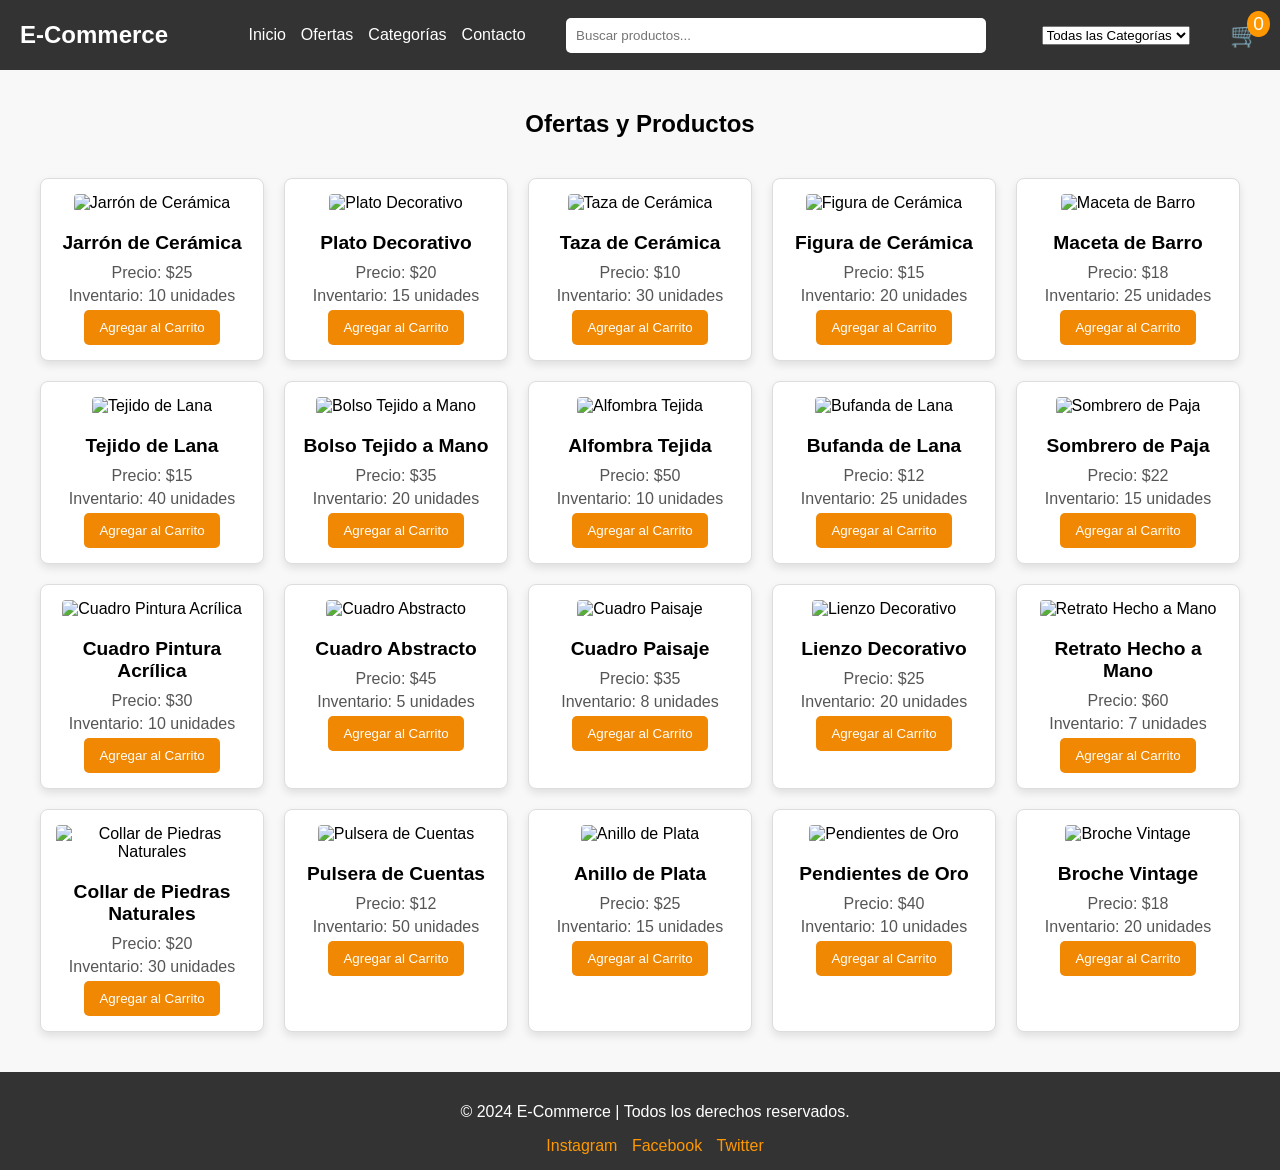
==== index.html @ 8318d25e "Add: html, css and js for the first time." ====
<!DOCTYPE html>
<html lang="es">
<head>
    <meta charset="UTF-8">
    <meta name="viewport" content="width=device-width, initial-scale=1.0">
    <title>E-Commerce Inspirado en Amazon</title>
    <link rel="stylesheet" href="styles.css">
    
</head>
<body>
    <header>
        <nav class="navbar">
            <div class="logo">
                <a href="#">E-Commerce</a>
            </div>
            <ul class="nav-links">
                <li><a href="#inicio">Inicio</a></li>
                <li><a href="#ofertas">Ofertas</a></li>
                <li><a href="#categorias">Categorías</a></li>
                <li><a href="#contacto">Contacto</a></li>
            </ul>
        </nav>
    </header>
    <main>
        <!-- Secciones de productos -->
        <section class="products-section" id="ofertas">
            <h2>Ofertas y Productos</h2>
            <div class="products-grid">
                <!-- Los productos serán generados desde el script -->
            </div>
        </section>
    </main>
    <footer>
        <div class="footer-content">
            <p>&copy; 2024 E-Commerce | Todos los derechos reservados.</p>
            <div class="social-media">
                <a href="#">Instagram</a>
                <a href="#">Facebook</a>
                <a href="#">Twitter</a>
            </div>
        </div>
    </footer>
    <script defer src="script.js"></script>
</body>
</html>
---- styles.css ----
body {
    font-family: Arial, sans-serif;
    margin: 0;
    padding: 0;
    box-sizing: border-box;
    background-color: #f8f8f8;
}

.navbar {
    display: flex;
    justify-content: space-between;
    align-items: center;
    background-color: #333;
    padding: 10px 20px;
}

.navbar .logo a {
    color: #fff;
    text-decoration: none;
    font-size: 1.5em;
    font-weight: bold;
}

.nav-links {
    list-style: none;
    display: flex;
    gap: 15px;
}

.nav-links li a {
    color: #fff;
    text-decoration: none;
    transition: color 0.3s;
}

.nav-links li a:hover {
    color: #ff9800;
}

.barra-busqueda {
    flex-grow: 1;
    padding: 10px;
    border: none;
    border-radius: 5px;
    margin-right: 15px;
    max-width: 400px;
    transition: box-shadow 0.3s;
}

.barra-busqueda:focus {
    box-shadow: 0 0 10px rgba(0, 0, 0, 0.2);
    outline: none;
}

main {
    padding: 20px;
    text-align: center;
}

.productos-container {
    display: grid;
    grid-template-columns: repeat(auto-fit, minmax(200px, 1fr));
    gap: 20px;
    padding: 20px;
}

.producto {
    border: 1px solid #ddd;
    border-radius: 8px;
    padding: 15px;
    text-align: center;
    background-color: #fff;
    box-shadow: 0 4px 8px rgba(0, 0, 0, 0.1);
}

.producto img {
    max-width: 100%;
    height: auto;
    border-radius: 4px;
    margin-bottom: 10px;
}

.producto h3 {
    margin: 10px 0;
    font-size: 1.2em;
}

.producto p {
    margin: 5px 0;
    font-size: 1em;
    color: #555;
}

.producto .agregar-carrito {
    background-color: #f08804;
    color: #fff;
    border: none;
    padding: 10px 15px;
    border-radius: 5px;
    cursor: pointer;
    transition: background-color 0.3s;
}

.producto .agregar-carrito:hover {
    background-color: #c76c02;
}

footer {
    background-color: #333;
    color: #fff;
    text-align: center;
    padding: 15px;
    bottom: 0;
    width: 100%;
}

.social-media a {
    color: #ff9800;
    text-decoration: none;
    margin: 0 5px;
}

.social-media a:hover {
    text-decoration: underline;
}

.cart-icon {
    position: relative;
    font-size: 1.5em;
    color: #fff;
    cursor: pointer;
}

.cart-count {
    position: absolute;
    top: -10px;
    right: -10px;
    background-color: #ff9800;
    color: #fff;
    border-radius: 50%;
    padding: 2px 6px;
    font-size: 0.8em;
}

.checkout-container {
    background-color: #fff;
    padding: 20px;
    max-width: 600px;
    margin: 20px auto;
    border-radius: 10px;
    box-shadow: 0 4px 8px rgba(0, 0, 0, 0.1);
}

.checkout-header {
    font-size: 1.5em;
    margin-bottom: 20px;
    text-align: center;
}

.checkout-item {
    display: flex;
    justify-content: space-between;
    margin-bottom: 10px;
    padding-bottom: 10px;
    border-bottom: 1px solid #ddd;
}

.checkout-item img {
    max-width: 60px;
    margin-right: 15px;
    border-radius: 5px;
}

.checkout-summary {
    text-align: right;
    margin-top: 20px;
}

.checkout-summary p {
    font-size: 1.2em;
    margin: 5px 0;
}

.checkout-button {
    background-color: #f08804;
    color: #fff;
    border: none;
    padding: 10px 15px;
    border-radius: 5px;
    cursor: pointer;
    width: 100%;
    font-size: 1.2em;
    transition: background-color 0.3s;
}

.checkout-button:hover {
    background-color: #c76c02;
}

.checkout-form {
    display: flex;
    flex-direction: column;
    gap: 15px;
}

.checkout-form input, .checkout-form select {
    padding: 10px;
    border: 1px solid #ddd;
    border-radius: 5px;
    font-size: 1em;
    width: 100%;
}

.checkout-form button {
    background-color: #f08804;
    color: #fff;
    border: none;
    padding: 10px 15px;
    border-radius: 5px;
    cursor: pointer;
    font-size: 1.2em;
    transition: background-color 0.3s;
}

.checkout-form button:hover {
    background-color: #c76c02;
}
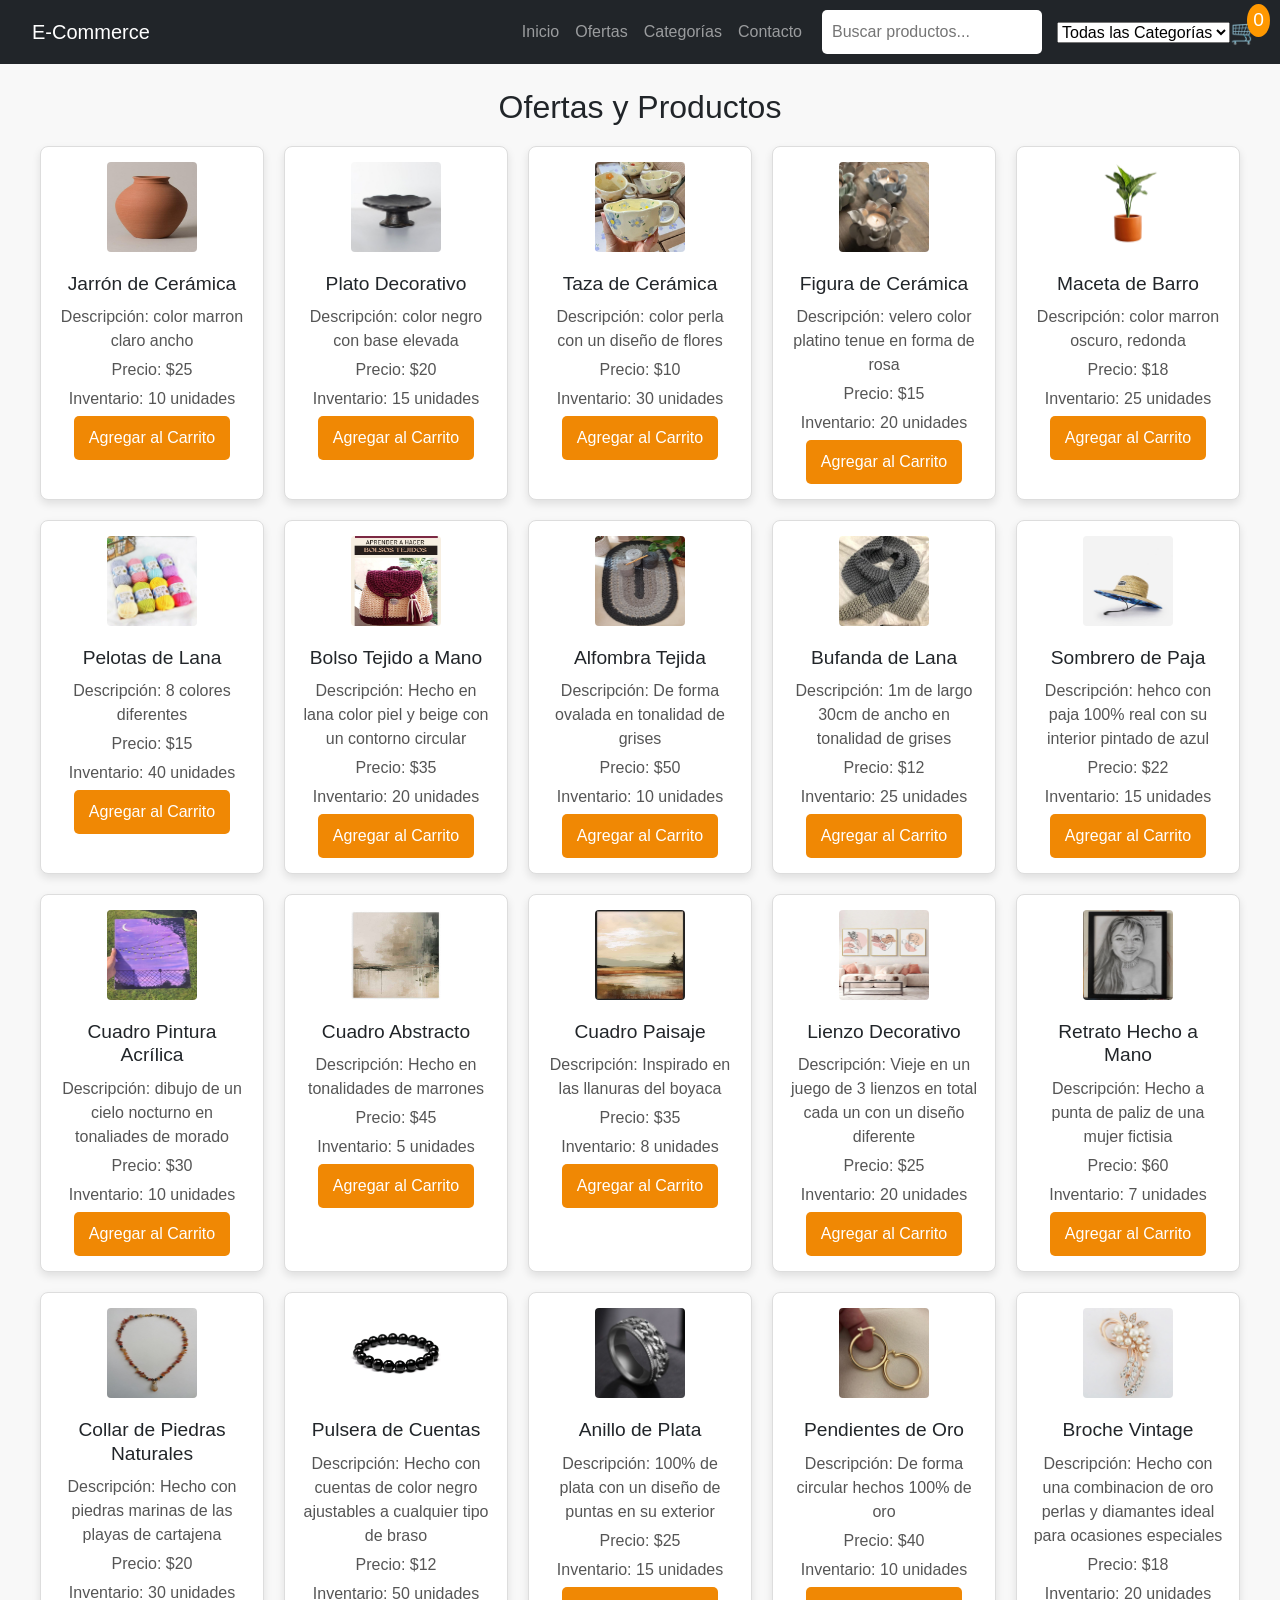
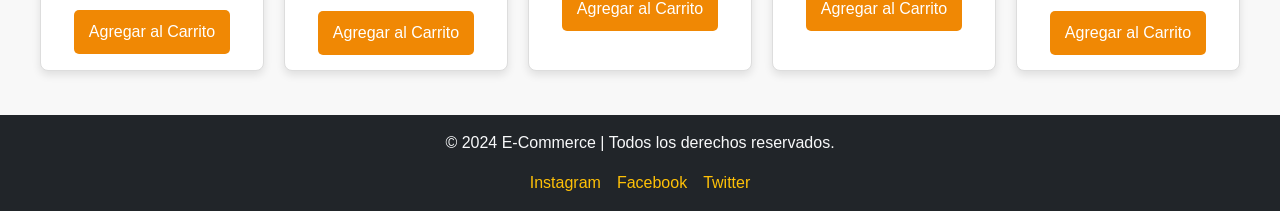
==== commit b07e7fbd: "ADD: bootstrap para el diseño responsivo con grid" ====
--- a/index.html
+++ b/index.html
@@ -4,42 +4,46 @@
     <meta charset="UTF-8">
     <meta name="viewport" content="width=device-width, initial-scale=1.0">
     <title>E-Commerce Inspirado en Amazon</title>
+    <link href="https://cdn.jsdelivr.net/npm/bootstrap@5.3.3/dist/css/bootstrap.min.css" rel="stylesheet">
     <link rel="stylesheet" href="styles.css">
-    
 </head>
 <body>
     <header>
-        <nav class="navbar">
-            <div class="logo">
-                <a href="#">E-Commerce</a>
+        <nav class="navbar navbar-expand-lg navbar-dark bg-dark">
+            <div class="container">
+                <a class="navbar-brand" href="#">E-Commerce</a>
+                <button class="navbar-toggler" type="button" data-bs-toggle="collapse" data-bs-target="#navbarNav" aria-controls="navbarNav" aria-expanded="false" aria-label="Toggle navigation">
+                    <span class="navbar-toggler-icon"></span>
+                </button>
+                <div class="collapse navbar-collapse" id="navbarNav">
+                    <ul class="navbar-nav ms-auto">
+                        <li class="nav-item"><a class="nav-link" href="#inicio">Inicio</a></li>
+                        <li class="nav-item"><a class="nav-link" href="#ofertas">Ofertas</a></li>
+                        <li class="nav-item"><a class="nav-link" href="#categorias">Categorías</a></li>
+                        <li class="nav-item"><a class="nav-link" href="#contacto">Contacto</a></li>
+                    </ul>
+                </div>
             </div>
-            <ul class="nav-links">
-                <li><a href="#inicio">Inicio</a></li>
-                <li><a href="#ofertas">Ofertas</a></li>
-                <li><a href="#categorias">Categorías</a></li>
-                <li><a href="#contacto">Contacto</a></li>
-            </ul>
         </nav>
     </header>
-    <main>
-        <!-- Secciones de productos -->
-        <section class="products-section" id="ofertas">
-            <h2>Ofertas y Productos</h2>
-            <div class="products-grid">
-                <!-- Los productos serán generados desde el script -->
+    <main class="py-4">
+        <section class="container products-section" id="ofertas">
+            <h2 class="text-center mb-4">Ofertas y Productos</h2>
+            <div class="row row-cols-1 row-cols-sm-2 row-cols-md-3 g-4 products-grid">
             </div>
         </section>
     </main>
-    <footer>
-        <div class="footer-content">
+    <footer class="bg-dark text-light py-3">
+        <div class="container text-center">
             <p>&copy; 2024 E-Commerce | Todos los derechos reservados.</p>
-            <div class="social-media">
-                <a href="#">Instagram</a>
-                <a href="#">Facebook</a>
-                <a href="#">Twitter</a>
+            <div class="d-flex justify-content-center gap-3">
+                <a href="#" class="text-warning text-decoration-none">Instagram</a>
+                <a href="#" class="text-warning text-decoration-none">Facebook</a>
+                <a href="#" class="text-warning text-decoration-none">Twitter</a>
             </div>
         </div>
     </footer>
+    <script src="https://cdn.jsdelivr.net/npm/bootstrap@5.3.3/dist/js/bootstrap.bundle.min.js"></script>
     <script defer src="script.js"></script>
 </body>
-</html>+</html>
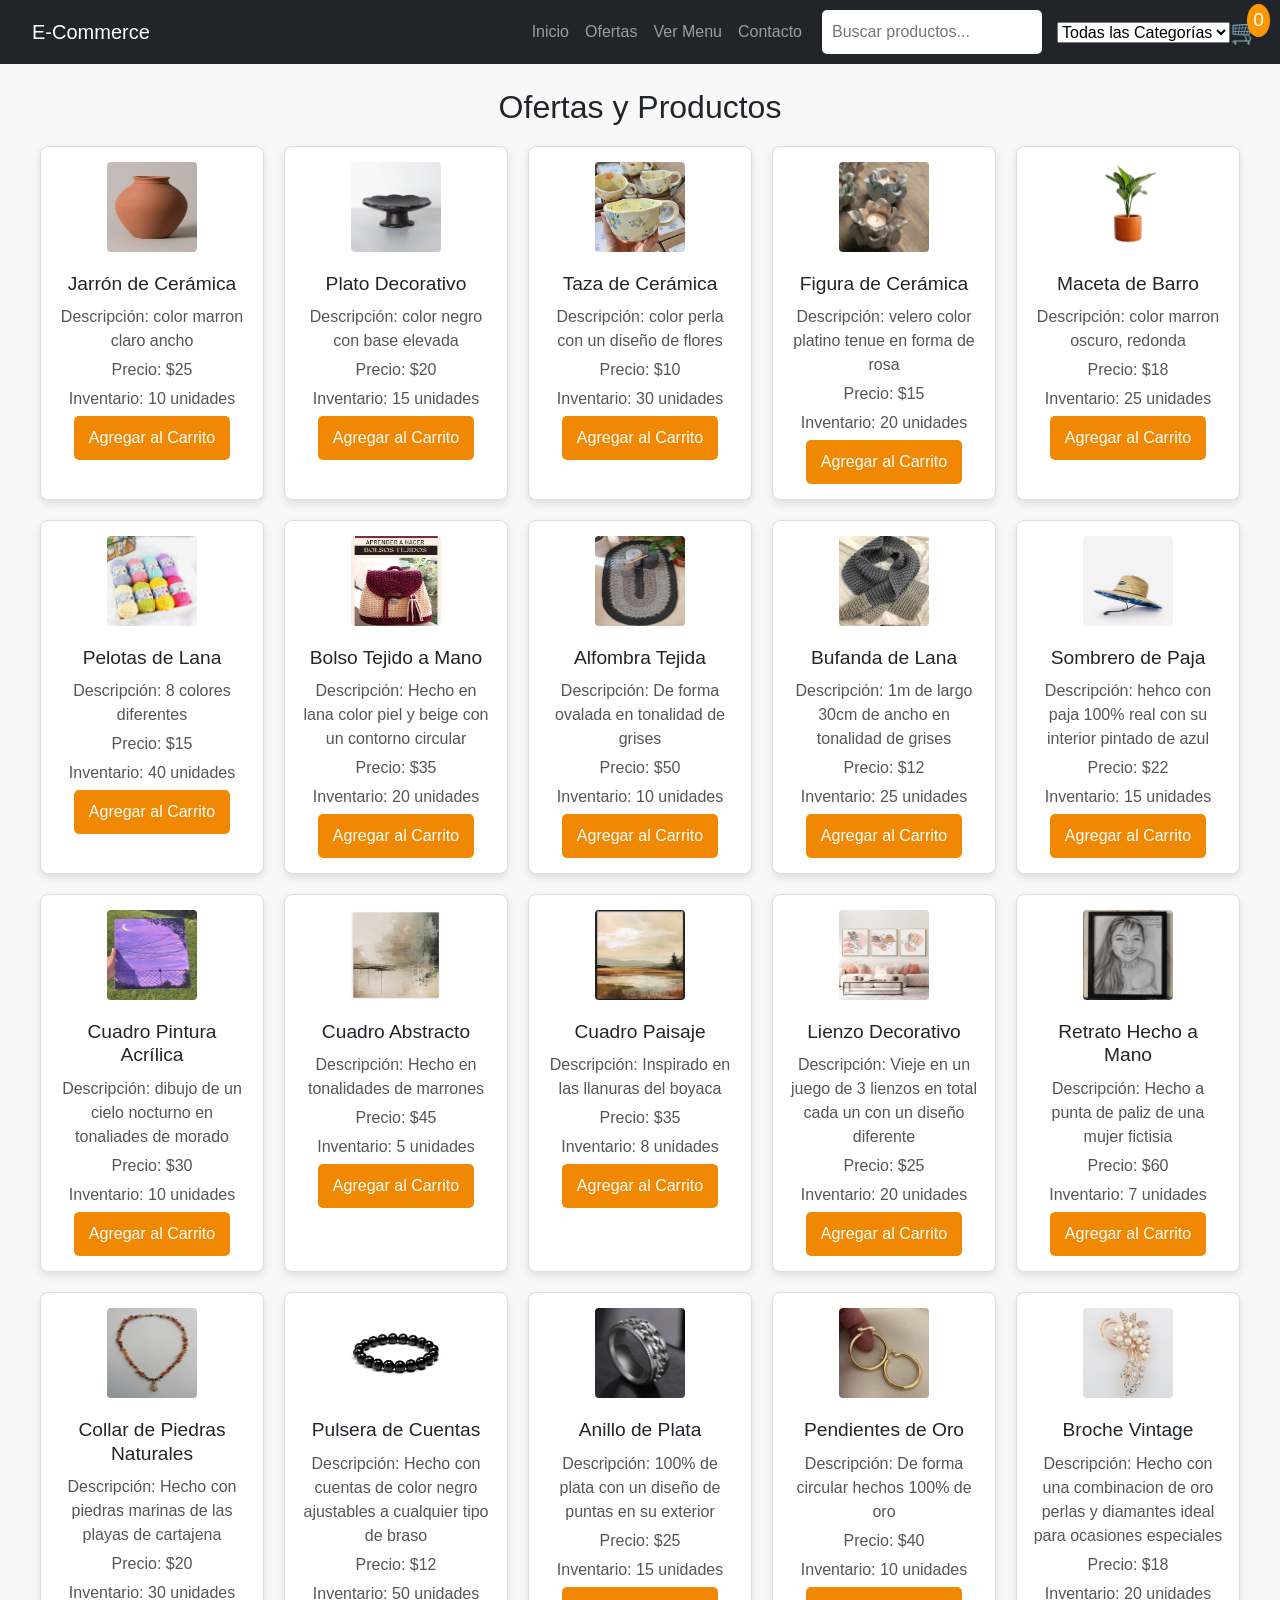
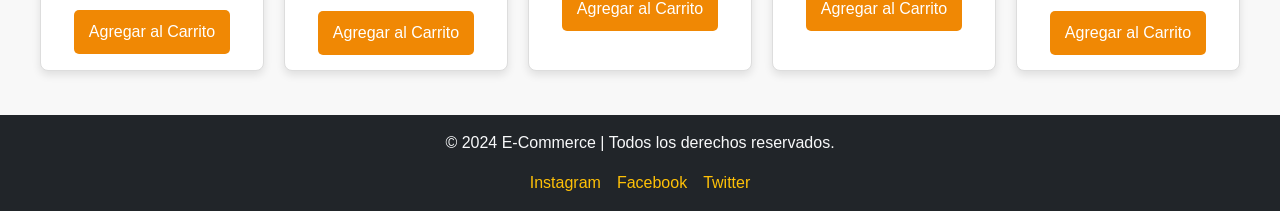
==== commit d155a436: "CHANGE: cambio en la navegación, se agrego una redireccion a un MENU DIGITAL." ====
--- a/index.html
+++ b/index.html
@@ -19,7 +19,7 @@
                     <ul class="navbar-nav ms-auto">
                         <li class="nav-item"><a class="nav-link" href="#inicio">Inicio</a></li>
                         <li class="nav-item"><a class="nav-link" href="#ofertas">Ofertas</a></li>
-                        <li class="nav-item"><a class="nav-link" href="#categorias">Categorías</a></li>
+                        <li class="nav-item"><a class="nav-link" href="https://menudigitalrd.netlify.app/">Ver Menu</a></li>
                         <li class="nav-item"><a class="nav-link" href="#contacto">Contacto</a></li>
                     </ul>
                 </div>
